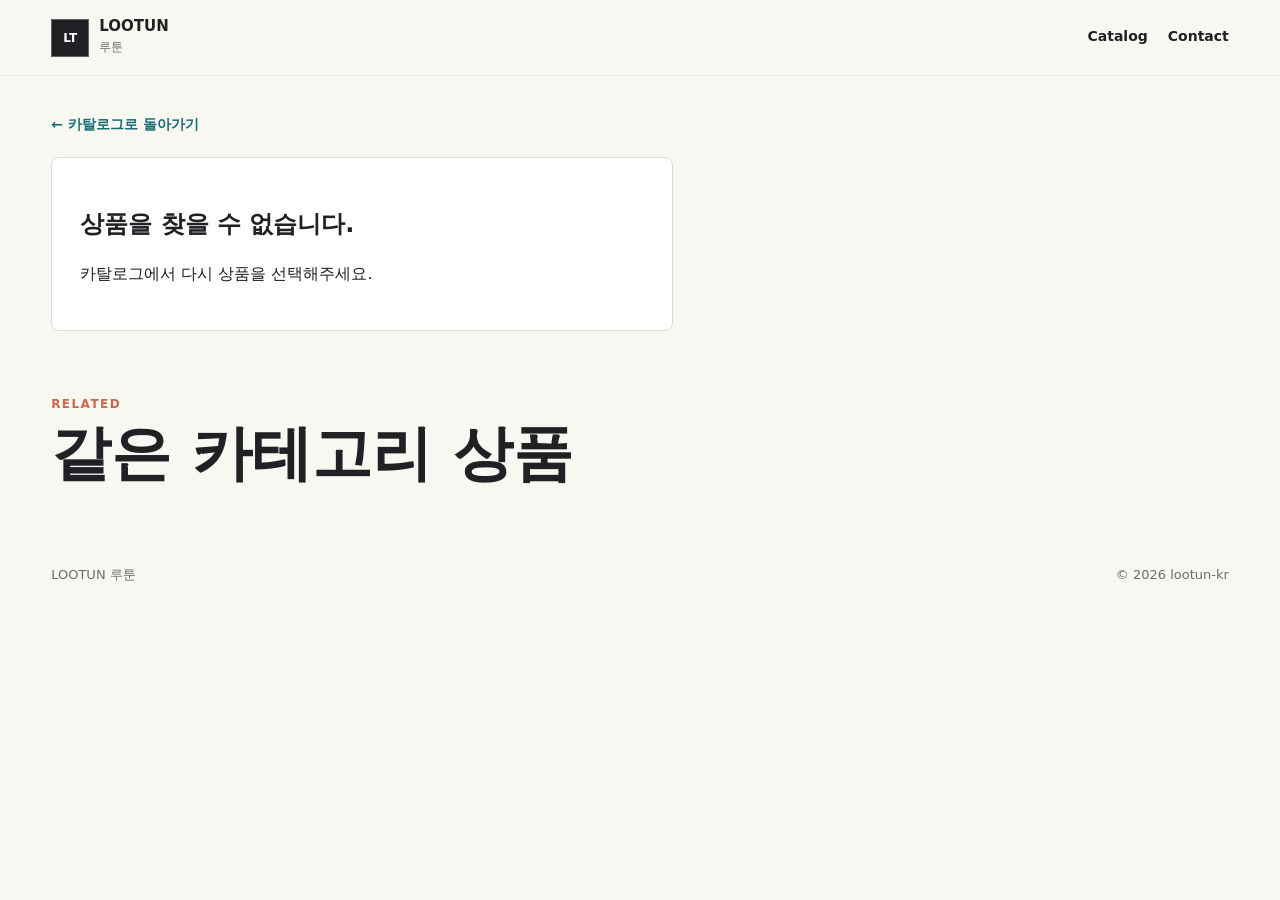
==== product.html @ 2c4f7f5d "Build LOOTUN catalog site" ====
<!doctype html>
<html lang="ko">
  <head>
    <meta charset="utf-8" />
    <meta name="viewport" content="width=device-width, initial-scale=1" />
    <title>LOOTUN 루툰 | Product Detail</title>
    <meta
      name="description"
      content="LOOTUN 루툰 상품 상세 정보."
    />
    <link rel="stylesheet" href="styles.css?v=20260702-linkfix" />
  </head>
  <body>
    <header class="site-header solid">
      <a class="brand-mark" href="index.html" aria-label="LOOTUN 홈">
        <span class="brand-symbol">LT</span>
        <span>
          <strong>LOOTUN</strong>
          <small>루툰</small>
        </span>
      </a>
      <nav class="top-nav" aria-label="주요 메뉴">
        <a href="index.html#catalog">Catalog</a>
        <a href="index.html#contact">Contact</a>
      </nav>
    </header>

    <main class="detail-main">
      <a class="back-link" href="index.html#catalog">← 카탈로그로 돌아가기</a>
      <section class="product-detail" id="product-detail" aria-live="polite"></section>
      <section class="detail-image-section" id="detail-image-section" aria-label="상품 상세 이미지"></section>
      <section class="related-section" aria-labelledby="related-title">
        <div class="section-heading compact">
          <p class="eyebrow">RELATED</p>
          <h2 id="related-title">같은 카테고리 상품</h2>
        </div>
        <div class="related-grid" id="related-grid"></div>
      </section>
    </main>

    <footer class="site-footer">
      <span>LOOTUN 루툰</span>
      <span>© <span id="year"></span> lootun-kr</span>
    </footer>

    <script src="script.js?v=20260702-linkfix"></script>
  </body>
</html>
---- styles.css ----
:root {
  --ink: #202124;
  --muted: #66706b;
  --line: #d8ddd7;
  --paper: #f8f7f2;
  --white: #ffffff;
  --sage: #60786b;
  --teal: #176b71;
  --coral: #cb664f;
  --gold: #c49a45;
  --charcoal: #293134;
  --shadow: 0 28px 72px rgba(18, 23, 22, 0.2);
  color-scheme: light;
}

* {
  box-sizing: border-box;
}

html {
  scroll-behavior: smooth;
}

body {
  margin: 0;
  background: var(--paper);
  color: var(--ink);
  font-family:
    Inter, ui-sans-serif, system-ui, -apple-system, BlinkMacSystemFont, "Segoe UI",
    sans-serif;
  line-height: 1.5;
  letter-spacing: 0;
}

a {
  color: inherit;
  text-decoration: none;
}

button,
input {
  font: inherit;
  letter-spacing: 0;
}

img {
  display: block;
  max-width: 100%;
}

.site-header {
  align-items: center;
  display: flex;
  gap: 24px;
  justify-content: space-between;
  left: 0;
  padding: 18px clamp(20px, 4vw, 56px);
  position: fixed;
  right: 0;
  top: 0;
  transition:
    background 180ms ease,
    border-color 180ms ease,
    color 180ms ease;
  z-index: 20;
}

.site-header.is-scrolled,
.site-header.solid {
  background: rgba(248, 247, 242, 0.94);
  border-bottom: 1px solid rgba(32, 33, 36, 0.09);
  color: var(--ink);
  backdrop-filter: blur(16px);
}

.brand-mark {
  align-items: center;
  display: inline-flex;
  gap: 10px;
  min-width: 0;
}

.brand-symbol {
  align-items: center;
  background: var(--ink);
  border: 1px solid rgba(255, 255, 255, 0.3);
  color: var(--white);
  display: inline-flex;
  height: 38px;
  justify-content: center;
  width: 38px;
  font-size: 12px;
  font-weight: 800;
}

.brand-mark strong {
  display: block;
  font-size: 15px;
  line-height: 1;
}

.brand-mark small {
  color: var(--muted);
  display: block;
  font-size: 12px;
  margin-top: 4px;
}

.top-nav {
  align-items: center;
  display: flex;
  gap: 20px;
  font-size: 14px;
  font-weight: 700;
}

.top-nav a {
  border-bottom: 2px solid transparent;
  padding: 8px 0;
}

.top-nav a:hover {
  border-color: currentColor;
}

.hero {
  align-items: flex-end;
  display: grid;
  min-height: 88svh;
  overflow: hidden;
  padding: 120px clamp(20px, 6vw, 88px) 72px;
  position: relative;
}

.hero-image,
.hero-scrim {
  inset: 0;
  position: absolute;
}

.hero-image {
  height: 100%;
  object-fit: cover;
  object-position: center;
  width: 100%;
  z-index: -2;
}

.hero-scrim {
  background:
    linear-gradient(90deg, rgba(248, 247, 242, 0.94) 0%, rgba(248, 247, 242, 0.78) 36%, rgba(248, 247, 242, 0.2) 75%),
    linear-gradient(0deg, rgba(248, 247, 242, 0.96) 0%, rgba(248, 247, 242, 0) 34%);
  z-index: -1;
}

.hero-content {
  max-width: 680px;
}

.eyebrow {
  color: var(--coral);
  font-size: 12px;
  font-weight: 800;
  letter-spacing: 0.12em;
  margin: 0 0 10px;
}

.hero h1 {
  font-size: clamp(54px, 11vw, 128px);
  line-height: 0.9;
  margin: 0;
  word-break: keep-all;
}

.hero p:not(.eyebrow) {
  color: #35403c;
  font-size: clamp(17px, 2vw, 22px);
  margin: 26px 0 0;
  max-width: 570px;
}

.hero-actions {
  display: flex;
  flex-wrap: wrap;
  gap: 10px;
  margin-top: 34px;
}

.button {
  align-items: center;
  border: 1px solid var(--ink);
  border-radius: 999px;
  display: inline-flex;
  font-size: 14px;
  font-weight: 800;
  justify-content: center;
  min-height: 44px;
  padding: 0 18px;
  transition:
    background 160ms ease,
    color 160ms ease,
    transform 160ms ease;
}

.button:hover {
  transform: translateY(-1px);
}

.button.primary {
  background: var(--ink);
  color: var(--white);
}

.button.ghost {
  background: rgba(255, 255, 255, 0.46);
}

.button.solid-ghost {
  background: var(--white);
  border-color: var(--line);
  color: var(--ink);
}

.button.dark {
  border-color: var(--white);
}

.button.unavailable {
  background: #eef0eb;
  border-color: var(--line);
  color: #777f7a;
  cursor: not-allowed;
}

.button.unavailable:hover {
  transform: none;
}

.catalog-shell {
  padding: 70px clamp(18px, 4vw, 56px) 46px;
}

.section-heading {
  align-items: end;
  display: flex;
  gap: 24px;
  justify-content: space-between;
  margin: 0 auto 22px;
  max-width: 1320px;
}

.section-heading.compact {
  align-items: start;
  display: block;
  margin-bottom: 16px;
}

.section-heading h2 {
  font-size: clamp(30px, 5vw, 60px);
  line-height: 1;
  margin: 0;
  word-break: keep-all;
}

.catalog-toolbar {
  display: grid;
  gap: 14px;
  margin: 0 auto 26px;
  max-width: 1320px;
}

.search-field input {
  background: var(--white);
  border: 1px solid var(--line);
  border-radius: 8px;
  color: var(--ink);
  min-height: 48px;
  outline: none;
  padding: 0 16px;
  width: 100%;
}

.search-field input:focus {
  border-color: var(--teal);
  box-shadow: 0 0 0 3px rgba(23, 107, 113, 0.13);
}

.category-tabs {
  display: flex;
  gap: 8px;
  overflow-x: auto;
  padding-bottom: 4px;
  scrollbar-width: none;
}

.category-tabs::-webkit-scrollbar {
  display: none;
}

.tab-button {
  background: transparent;
  border: 1px solid var(--line);
  border-radius: 999px;
  color: #3d4642;
  cursor: pointer;
  flex: 0 0 auto;
  font-size: 13px;
  font-weight: 800;
  min-height: 40px;
  padding: 0 15px;
}

.tab-button.is-active {
  background: var(--teal);
  border-color: var(--teal);
  color: var(--white);
}

.status-line {
  color: var(--muted);
  font-size: 14px;
  margin: 0 auto 12px;
  max-width: 1320px;
  min-height: 22px;
}

.category-stack {
  display: grid;
  gap: 64px;
  margin: 0 auto;
  max-width: 1320px;
}

.category-rail {
  min-width: 0;
}

.rail-header {
  align-items: center;
  display: flex;
  gap: 16px;
  justify-content: space-between;
  margin-bottom: 20px;
}

.rail-title h3 {
  font-size: clamp(28px, 3.6vw, 48px);
  line-height: 1;
  margin: 0 0 8px;
  word-break: keep-all;
}

.rail-title p {
  color: var(--muted);
  margin: 0;
  max-width: 720px;
}

.rail-controls {
  display: flex;
  gap: 8px;
}

.icon-button {
  align-items: center;
  background: var(--white);
  border: 1px solid var(--line);
  border-radius: 999px;
  color: var(--ink);
  cursor: pointer;
  display: inline-flex;
  height: 42px;
  justify-content: center;
  width: 42px;
}

.icon-button:hover {
  border-color: var(--teal);
  color: var(--teal);
}

.product-rail {
  display: grid;
  gap: clamp(18px, 2.4vw, 34px);
  grid-auto-columns: clamp(340px, 36vw, 500px);
  grid-auto-flow: column;
  overflow-x: auto;
  overscroll-behavior-inline: contain;
  padding: 6px clamp(18px, 5vw, 64px) 30px 4px;
  scroll-padding-inline: 4px;
  scroll-snap-type: inline mandatory;
  scrollbar-color: #b8c1ba transparent;
  cursor: grab;
  user-select: none;
}

.product-card {
  background: #111615;
  border: 1px solid rgba(255, 255, 255, 0.12);
  border-radius: 28px;
  box-shadow: 0 18px 44px rgba(26, 31, 30, 0.13);
  color: var(--white);
  display: block;
  min-height: clamp(520px, 46vw, 660px);
  overflow: hidden;
  position: relative;
  scroll-snap-align: start;
  transition:
    box-shadow 160ms ease,
    transform 160ms ease,
    border-color 160ms ease,
    filter 160ms ease;
}

.product-card:hover,
.product-card:focus-visible {
  border-color: rgba(255, 255, 255, 0.36);
  box-shadow: var(--shadow);
  filter: saturate(1.08);
  outline: none;
  transform: translateY(-8px);
}

.product-art {
  align-items: center;
  background:
    radial-gradient(circle at 80% 18%, color-mix(in srgb, var(--card-c), white 38%), transparent 24%),
    radial-gradient(circle at 18% 70%, color-mix(in srgb, var(--card-a), black 12%), transparent 30%),
    linear-gradient(135deg, color-mix(in srgb, var(--card-a), black 8%), var(--card-b));
  display: flex;
  inset: 0;
  justify-content: center;
  min-height: 100%;
  overflow: hidden;
  padding: clamp(30px, 5vw, 58px);
  position: absolute;
  transition: transform 460ms ease;
}

.product-art.has-image {
  background: #111615;
  padding: 0;
}

.product-art.has-image img {
  height: 100%;
  object-fit: cover;
  width: 100%;
  transition: transform 460ms ease;
}

.product-card:hover .product-art,
.product-card:focus-visible .product-art,
.product-card:hover .product-art img,
.product-card:focus-visible .product-art img {
  transform: scale(1.04);
}

.product-shape {
  background:
    linear-gradient(145deg, rgba(255, 255, 255, 0.92), rgba(255, 255, 255, 0.58)),
    linear-gradient(135deg, var(--card-a), var(--card-b));
  border: 1px solid rgba(255, 255, 255, 0.38);
  border-radius: 22px;
  box-shadow:
    0 36px 80px rgba(0, 0, 0, 0.32),
    inset 0 1px 0 rgba(255, 255, 255, 0.72);
  height: 46%;
  position: relative;
  transform: rotate(-5deg) translateY(-10px);
  width: 68%;
}

.product-shape::after {
  background:
    linear-gradient(90deg, rgba(255, 255, 255, 0.36), transparent),
    var(--card-c);
  bottom: 14%;
  content: "";
  height: 24%;
  left: -8%;
  position: absolute;
  right: -8%;
  transform: rotate(10deg);
}

.card-scrim {
  background:
    linear-gradient(180deg, rgba(0, 0, 0, 0.1) 16%, rgba(0, 0, 0, 0.5) 58%, rgba(0, 0, 0, 0.9) 100%),
    linear-gradient(90deg, rgba(0, 0, 0, 0.28), transparent 58%);
  inset: 0;
  position: absolute;
  z-index: 1;
}

.product-body {
  bottom: 0;
  display: grid;
  gap: 16px;
  left: 0;
  padding: clamp(26px, 4vw, 40px);
  position: absolute;
  right: 0;
  z-index: 2;
}

.product-kicker {
  color: var(--teal);
  font-size: 12px;
  font-weight: 900;
  letter-spacing: 0.08em;
  text-transform: uppercase;
}

.card-pills {
  display: flex;
  flex-wrap: wrap;
  gap: 8px;
}

.card-pills span {
  align-items: center;
  background: rgba(255, 255, 255, 0.18);
  border: 1px solid rgba(255, 255, 255, 0.08);
  border-radius: 999px;
  color: rgba(255, 255, 255, 0.92);
  display: inline-flex;
  font-size: 13px;
  font-weight: 800;
  min-height: 38px;
  padding: 0 16px;
  backdrop-filter: blur(14px);
}

.product-card h4 {
  font-size: clamp(32px, 3.4vw, 48px);
  font-weight: 800;
  line-height: 1.02;
  margin: 0;
  word-break: keep-all;
}

.product-card p {
  color: rgba(255, 255, 255, 0.76);
  font-size: 16px;
  margin: 0;
  max-width: 90%;
}

.model-line {
  color: var(--teal);
  font-size: 14px;
  font-weight: 900;
  letter-spacing: 0.08em;
  margin: -8px 0 0;
  text-transform: uppercase;
}

.detail-link {
  align-items: center;
  border: 2px solid rgba(255, 255, 255, 0.34);
  border-radius: 999px;
  color: var(--white);
  display: inline-flex;
  font-size: 15px;
  font-weight: 900;
  justify-content: center;
  min-height: 54px;
  width: 142px;
}

.product-card.compact {
  border-radius: 22px;
  min-height: 380px;
}

.product-card.compact h4 {
  font-size: clamp(24px, 2.4vw, 34px);
}

.product-rail.is-dragging {
  cursor: grabbing;
  scroll-snap-type: none;
}

.contact-band {
  align-items: center;
  background: var(--charcoal);
  color: var(--white);
  display: flex;
  gap: 24px;
  justify-content: space-between;
  margin-top: 42px;
  padding: 56px clamp(20px, 5vw, 72px);
}

.contact-band p:not(.eyebrow) {
  color: rgba(255, 255, 255, 0.74);
  margin: 10px 0 0;
  max-width: 650px;
}

.contact-band h2 {
  font-size: clamp(28px, 4vw, 48px);
  line-height: 1;
  margin: 0;
  word-break: keep-all;
}

.site-footer {
  align-items: center;
  color: var(--muted);
  display: flex;
  font-size: 13px;
  justify-content: space-between;
  padding: 22px clamp(20px, 4vw, 56px);
}

.detail-main {
  padding: 112px clamp(18px, 4vw, 56px) 44px;
}

.back-link {
  color: var(--teal);
  display: inline-flex;
  font-size: 14px;
  font-weight: 900;
  margin-bottom: 22px;
}

.product-detail {
  display: grid;
  gap: 28px;
  grid-template-columns: minmax(0, 0.92fr) minmax(320px, 0.78fr);
  margin: 0 auto 56px;
  max-width: 1180px;
}

.detail-art {
  background:
    radial-gradient(circle at 75% 20%, rgba(255, 255, 255, 0.58), transparent 32%),
    linear-gradient(135deg, var(--card-a), var(--card-b));
  border-radius: 28px;
  box-shadow: 0 22px 54px rgba(24, 31, 30, 0.14);
  min-height: 560px;
  overflow: hidden;
  position: relative;
}

.detail-art img {
  height: 100%;
  object-fit: cover;
  width: 100%;
}

.detail-art .product-shape {
  bottom: 44px;
  height: 220px;
  left: 38px;
  position: absolute;
  width: min(360px, 72%);
}

.detail-copy {
  align-content: center;
  display: grid;
  gap: 20px;
}

.detail-copy h1 {
  font-size: clamp(36px, 5vw, 58px);
  line-height: 1.04;
  margin: 0;
  word-break: keep-all;
}

.detail-copy .summary {
  color: #45504c;
  font-size: 18px;
  margin: 0;
}

.store-actions {
  display: flex;
  flex-wrap: wrap;
  gap: 10px;
}

.tag-list,
.spec-list {
  display: flex;
  flex-wrap: wrap;
  gap: 8px;
  margin: 0;
  padding: 0;
}

.tag-list li,
.spec-list li {
  background: var(--white);
  border: 1px solid var(--line);
  border-radius: 999px;
  list-style: none;
  padding: 8px 12px;
}

.spec-panel {
  background: rgba(255, 255, 255, 0.72);
  border: 1px solid var(--line);
  border-radius: 8px;
  padding: 18px;
}

.spec-panel h2 {
  font-size: 18px;
  margin: 0 0 12px;
}

.detail-image-section {
  margin: 0 auto 64px;
  max-width: 1040px;
}

.detail-image-stack {
  background: #f5edcf;
  border-radius: 8px;
  display: grid;
  gap: 0;
  overflow: hidden;
}

.detail-image-stack img {
  display: block;
  height: auto;
  width: 100%;
}

.related-section {
  margin: 0 auto;
  max-width: 1180px;
}

.related-grid {
  display: grid;
  gap: 16px;
  grid-template-columns: repeat(auto-fit, minmax(220px, 1fr));
}

.empty-state {
  background: var(--white);
  border: 1px solid var(--line);
  border-radius: 8px;
  padding: 28px;
}

.visually-hidden {
  clip: rect(0 0 0 0);
  clip-path: inset(50%);
  height: 1px;
  overflow: hidden;
  position: absolute;
  white-space: nowrap;
  width: 1px;
}

@media (max-width: 860px) {
  .site-header {
    padding: 14px 18px;
  }

  .top-nav {
    gap: 12px;
  }

  .hero {
    min-height: 82svh;
    padding: 112px 20px 58px;
  }

  .hero-scrim {
    background:
      linear-gradient(90deg, rgba(248, 247, 242, 0.94) 0%, rgba(248, 247, 242, 0.68) 62%, rgba(248, 247, 242, 0.28) 100%),
      linear-gradient(0deg, rgba(248, 247, 242, 0.96) 0%, rgba(248, 247, 242, 0) 42%);
  }

  .section-heading,
  .rail-header,
  .contact-band,
  .site-footer {
    align-items: flex-start;
    flex-direction: column;
  }

  .rail-controls {
    display: none;
  }

  .product-rail {
    grid-auto-columns: minmax(286px, 82%);
    padding-right: 48px;
  }

  .product-detail {
    grid-template-columns: 1fr;
  }

  .detail-art {
    min-height: 420px;
  }
}

@media (max-width: 520px) {
  .brand-mark small {
    display: none;
  }

  .hero h1 {
    font-size: 52px;
  }

  .button {
    width: 100%;
  }

  .product-card {
    border-radius: 24px;
    min-height: 500px;
  }

  .product-card h4 {
    font-size: 32px;
  }

  .product-card p {
    font-size: 15px;
    max-width: 100%;
  }

  .product-body {
    padding: 24px;
  }

  .card-pills span {
    min-height: 34px;
    padding: 0 13px;
  }
}
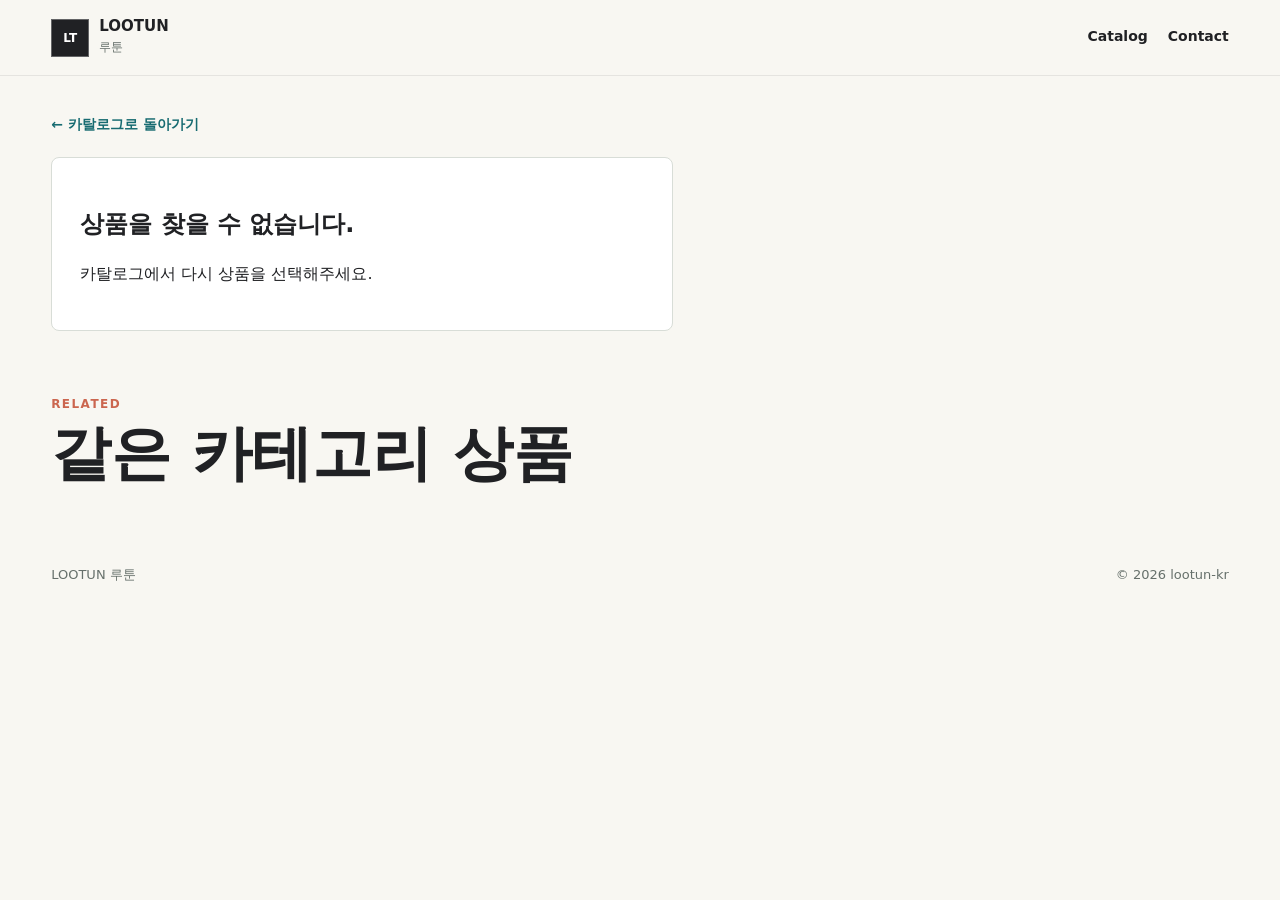
==== commit b70c1705: "Add model-based catalog products" ====
--- a/product.html
+++ b/product.html
@@ -8,7 +8,7 @@
       name="description"
       content="LOOTUN 루툰 상품 상세 정보."
     />
-    <link rel="stylesheet" href="styles.css?v=20260702-linkfix" />
+    <link rel="stylesheet" href="styles.css?v=20260703-media-folders" />
   </head>
   <body>
     <header class="site-header solid">
@@ -43,6 +43,6 @@
       <span>© <span id="year"></span> lootun-kr</span>
     </footer>
 
-    <script src="script.js?v=20260702-linkfix"></script>
+    <script src="script.js?v=20260703-media-folders"></script>
   </body>
 </html>
--- a/styles.css
+++ b/styles.css
@@ -636,6 +636,12 @@
   max-width: 1180px;
 }
 
+.detail-media {
+  display: grid;
+  gap: 12px;
+  min-width: 0;
+}
+
 .detail-art {
   background:
     radial-gradient(circle at 75% 20%, rgba(255, 255, 255, 0.58), transparent 32%),
@@ -661,6 +667,22 @@
   width: min(360px, 72%);
 }
 
+.thumbnail-strip {
+  display: grid;
+  gap: 10px;
+  grid-template-columns: repeat(auto-fill, minmax(82px, 1fr));
+}
+
+.thumbnail-strip img {
+  aspect-ratio: 1;
+  background: var(--white);
+  border: 1px solid var(--line);
+  border-radius: 8px;
+  height: 100%;
+  object-fit: cover;
+  width: 100%;
+}
+
 .detail-copy {
   align-content: center;
   display: grid;
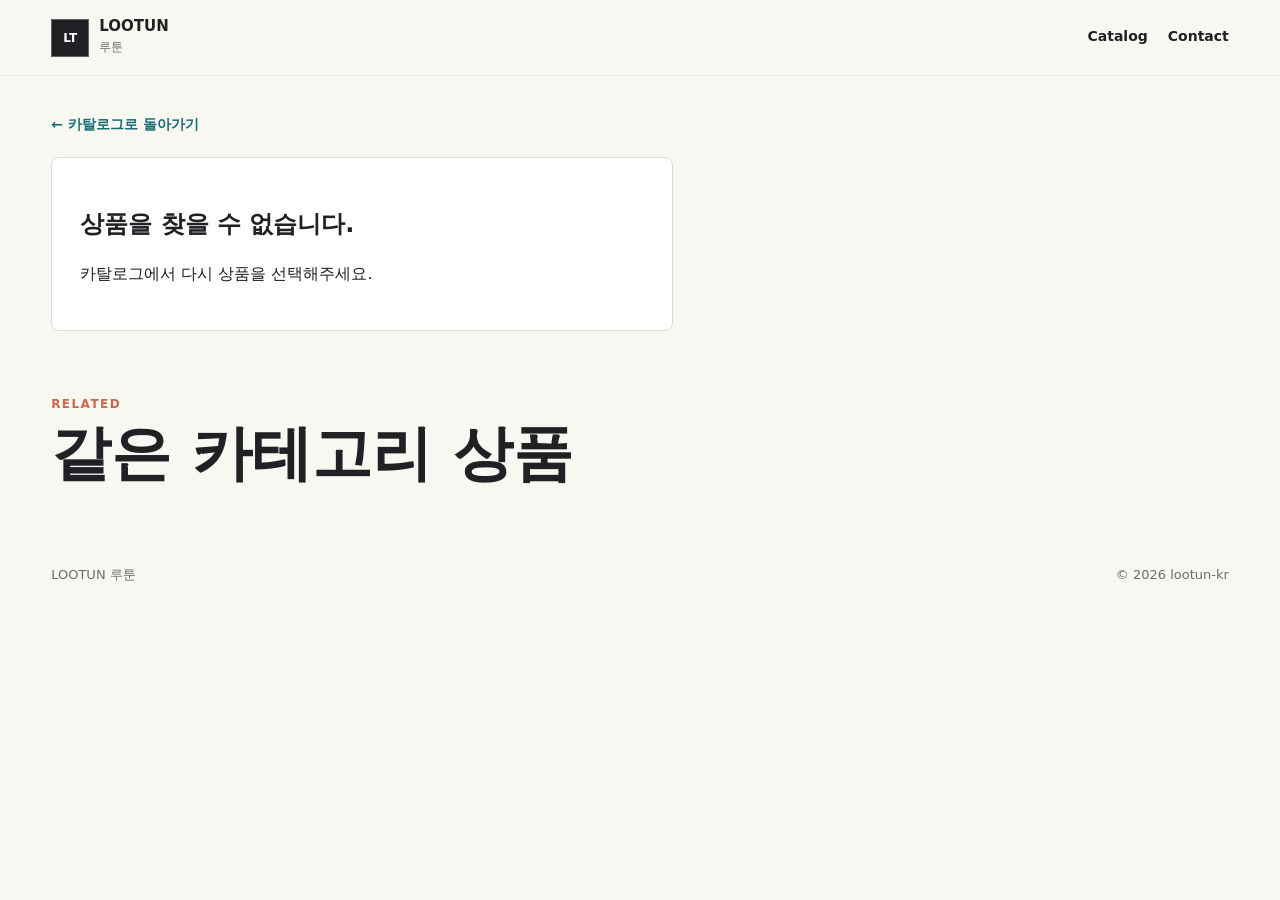
==== commit 34bf975b: "Refresh product detail images" ====
--- a/product.html
+++ b/product.html
@@ -8,7 +8,7 @@
       name="description"
       content="LOOTUN 루툰 상품 상세 정보."
     />
-    <link rel="stylesheet" href="styles.css?v=20260703-media-folders" />
+    <link rel="stylesheet" href="styles.css?v=20260705-detail-refresh" />
   </head>
   <body>
     <header class="site-header solid">
@@ -43,6 +43,6 @@
       <span>© <span id="year"></span> lootun-kr</span>
     </footer>
 
-    <script src="script.js?v=20260703-media-folders"></script>
+    <script src="script.js?v=20260705-detail-refresh"></script>
   </body>
 </html>
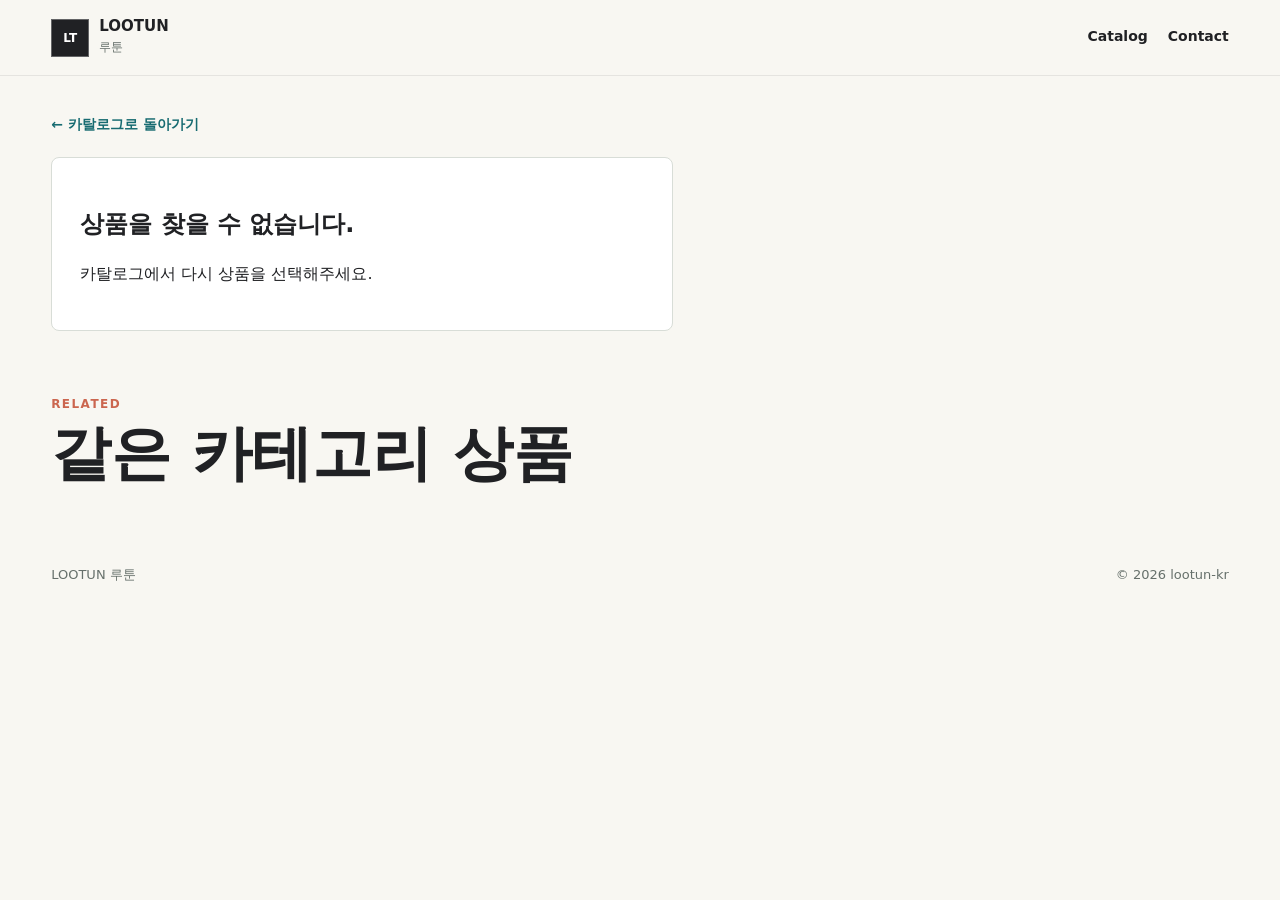
==== commit 5141e171: "Add daily goods products" ====
--- a/product.html
+++ b/product.html
@@ -8,7 +8,7 @@
       name="description"
       content="LOOTUN 루툰 상품 상세 정보."
     />
-    <link rel="stylesheet" href="styles.css?v=20260705-detail-refresh" />
+    <link rel="stylesheet" href="styles.css?v=20260717-product-refresh" />
   </head>
   <body>
     <header class="site-header solid">
@@ -43,6 +43,6 @@
       <span>© <span id="year"></span> lootun-kr</span>
     </footer>
 
-    <script src="script.js?v=20260705-detail-refresh"></script>
+    <script src="script.js?v=20260717-product-refresh"></script>
   </body>
 </html>
